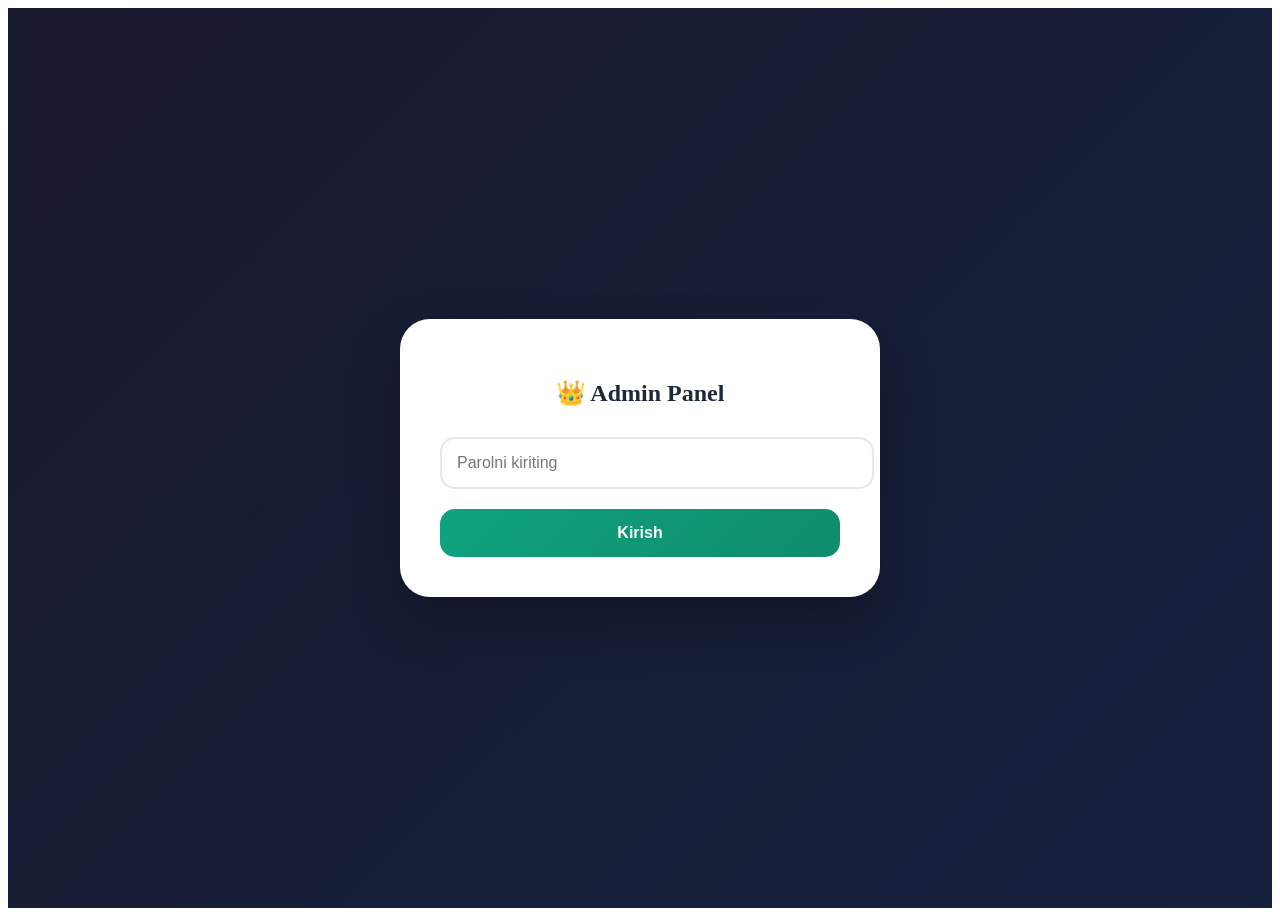
==== js/admin.html @ 2cdf9789 "Create admin.html" ====
<!DOCTYPE html>
<html lang="uz">
<head>
  <meta charset="UTF-8">
  <meta name="viewport" content="width=device-width, initial-scale=1.0">
  <title>Admin Panel | 41-Maktab</title>
  <link rel="stylesheet" href="css/style.css">
  <link rel="icon" type="image/png" href="images/logo.png">
  <link href="https://fonts.googleapis.com/css2?family=Poppins:wght@300;400;500;600;700;800&display=swap" rel="stylesheet">
  <style>
    .admin-login {
      min-height: 100vh;
      display: flex;
      align-items: center;
      justify-content: center;
      background: linear-gradient(135deg, #1a1a2e, #16213e);
    }
    .login-card {
      background: white;
      border-radius: 30px;
      padding: 40px;
      width: 100%;
      max-width: 400px;
      box-shadow: 0 25px 50px rgba(0,0,0,0.3);
    }
    .login-card h2 {
      text-align: center;
      margin-bottom: 30px;
      color: #1e293b;
    }
    .login-card input {
      width: 100%;
      padding: 15px;
      margin-bottom: 20px;
      border: 2px solid #e2e8f0;
      border-radius: 15px;
      font-size: 16px;
    }
    .login-card button {
      width: 100%;
      padding: 15px;
      background: linear-gradient(135deg, #10a37f, #0f8c6b);
      color: white;
      border: none;
      border-radius: 15px;
      font-size: 16px;
      font-weight: 600;
      cursor: pointer;
    }
    .admin-panel {
      display: none;
      padding: 40px 0;
      background: #f1f5f9;
      min-height: 100vh;
    }
    body.dark .admin-panel { background: #0f172a; }
    .admin-header {
      background: linear-gradient(135deg, #10a37f, #0f8c6b);
      color: white;
      padding: 30px;
      border-radius: 20px;
      margin-bottom: 30px;
    }
    .stats-grid {
      display: grid;
      grid-template-columns: repeat(auto-fit, minmax(200px, 1fr));
      gap: 20px;
      margin-bottom: 40px;
    }
    .stat-card {
      background: white;
      padding: 20px;
      border-radius: 20px;
      text-align: center;
      box-shadow: 0 5px 15px rgba(0,0,0,0.05);
    }
    body.dark .stat-card { background: #1e293b; }
    .stat-number { font-size: 32px; font-weight: 700; color: #10a37f; }
    .admin-section {
      background: white;
      border-radius: 20px;
      padding: 25px;
      margin-bottom: 30px;
    }
    body.dark .admin-section { background: #1e293b; }
    .admin-section h3 {
      margin-bottom: 20px;
      color: #1e293b;
      border-bottom: 2px solid #e2e8f0;
      padding-bottom: 10px;
    }
    body.dark .admin-section h3 { color: #f1f5f9; border-color: #334155; }
    .form-group { margin-bottom: 20px; }
    .form-group label { display: block; margin-bottom: 8px; font-weight: 500; }
    .form-group select, .form-group input {
      width: 100%;
      padding: 12px;
      border: 2px solid #e2e8f0;
      border-radius: 12px;
      font-size: 14px;
    }
    body.dark .form-group select, body.dark .form-group input {
      background: #2d3a4f;
      border-color: #334155;
      color: white;
    }
    .btn-admin {
      background: linear-gradient(135deg, #10a37f, #0f8c6b);
      color: white;
      border: none;
      padding: 12px 24px;
      border-radius: 30px;
      font-weight: 600;
      cursor: pointer;
      margin-right: 10px;
      margin-bottom: 10px;
    }
    .btn-danger {
      background: linear-gradient(135deg, #ef4444, #dc2626);
    }
    .progress-bar {
      width: 100%;
      height: 8px;
      background: #e2e8f0;
      border-radius: 4px;
      overflow: hidden;
      margin: 10px 0;
    }
    .progress-fill {
      height: 100%;
      background: #10a37f;
      width: 0%;
      transition: width 0.3s;
    }
    .log-output {
      background: #1e1e1e;
      color: #00ff00;
      padding: 15px;
      border-radius: 12px;
      font-family: monospace;
      font-size: 12px;
      max-height: 200px;
      overflow-y: auto;
      margin-top: 15px;
    }
    body.dark .log-output { background: #0a0a0a; }
    .test-list {
      max-height: 300px;
      overflow-y: auto;
    }
    .test-item {
      display: flex;
      justify-content: space-between;
      align-items: center;
      padding: 10px;
      border-bottom: 1px solid #e2e8f0;
    }
    body.dark .test-item { border-color: #334155; }
    .test-item.active { background: #e8f5e9; }
    body.dark .test-item.active { background: #1e3a2f; }
    .toggle-active {
      background: #10a37f;
      color: white;
      border: none;
      padding: 5px 12px;
      border-radius: 20px;
      cursor: pointer;
      font-size: 12px;
    }
    .logout-btn {
      background: #ef4444;
      color: white;
      border: none;
      padding: 10px 20px;
      border-radius: 30px;
      cursor: pointer;
      margin-top: 20px;
    }
  </style>
</head>
<body>

<!-- LOGIN SAHIFASI -->
<div class="admin-login" id="loginPage">
  <div class="login-card">
    <h2>👑 Admin Panel</h2>
    <input type="password" id="adminPassword" placeholder="Parolni kiriting" onkeypress="if(event.key==='Enter') checkAdminLogin()">
    <button onclick="checkAdminLogin()">Kirish</button>
  </div>
</div>

<!-- ADMIN PANEL (YASHIRIN) -->
<div class="admin-panel" id="adminPanel">
  <div class="container">
    <div class="admin-header">
      <h1>👑 41-Maktab Admin Panel</h1>
      <p>AI test generator, musobaqa testi va statistika</p>
    </div>

    <!-- STATISTIKA -->
    <div class="stats-grid" id="statsGrid">
      <div class="stat-card"><div class="stat-number" id="statStudents">0</div><div>O'quvchilar</div></div>
      <div class="stat-card"><div class="stat-number" id="statTests">0</div><div>Jami testlar</div></div>
      <div class="stat-card"><div class="stat-number" id="statResults">0</div><div>Natijalar</div></div>
      <div class="stat-card"><div class="stat-number" id="statActive">0</div><div>Faol testlar</div></div>
    </div>

    <!-- AI TEST GENERATOR -->
    <div class="admin-section">
      <h3>🤖 AI Test Generator</h3>
      <div class="form-group">
        <label>Sinf tanlang:</label>
        <select id="aiSinf">
          <option value="5">5-sinf</option>
          <option value="6a">6-A sinf</option>
          <option value="6b">6-B sinf</option>
          <option value="7a">7-A sinf</option>
          <option value="7b">7-B sinf</option>
          <option value="8a">8-A sinf</option>
          <option value="8b">8-B sinf</option>
          <option value="9a">9-A sinf</option>
          <option value="9b">9-B sinf</option>
          <option value="10a">10-A sinf</option>
        </select>
      </div>
      <div class="form-group">
        <label>Fan tanlang:</label>
        <select id="aiFan">
          <option value="matematika">Matematika</option>
          <option value="ona-tili">Ona tili</option>
          <option value="rus-tili">Rus tili</option>
          <option value="fizika">Fizika</option>
          <option value="kimyo">Kimyo</option>
          <option value="biologiya">Biologiya</option>
          <option value="tarix">Tarix</option>
          <option value="geografiya">Geografiya</option>
          <option value="informatika">Informatika</option>
          <option value="tabiiy-fan">Tabiiy fan</option>
        </select>
      </div>
      <div class="form-group">
        <label>Nechta test yaratilsin?</label>
        <input type="number" id="aiCount" value="200" min="1" max="500">
      </div>
      <button class="btn-admin" onclick="generateAITests()">🚀 AI test yaratish</button>
      <button class="btn-admin" onclick="randomizeActiveTests()">🎲 Faol testlarni random tanlash (30 ta)</button>
      <div id="aiProgress" style="margin-top: 15px;">
        <div class="progress-bar"><div class="progress-fill" id="aiProgressFill"></div></div>
        <span id="aiProgressText">Tayyor</span>
      </div>
      <div id="aiLog" class="log-output" style="display:none;"></div>
    </div>

    <!-- KOMBINATSION TEST GENERATOR -->
    <div class="admin-section">
      <h3>🎯 Kombinatsion test generator</h3>
      <button class="btn-admin" onclick="generateKombinatsionTests()">🎯 Kombinatsion test yaratish</button>
      <div id="kombProgress" style="margin-top: 15px;">
        <div class="progress-bar"><div class="progress-fill" id="kombProgressFill"></div></div>
        <span id="kombProgressText">Tayyor</span>
      </div>
    </div>

    <!-- FAOL TESTLARNI BOSHQARISH -->
    <div class="admin-section">
      <h3>📋 Faol testlar (30 ta)</h3>
      <div class="form-group">
        <label>Sinf:</label>
        <select id="activeSinf" onchange="loadActiveTestsList()">
          <option value="5">5-sinf</option>
          <option value="6a">6-A sinf</option>
          <option value="6b">6-B sinf</option>
          <option value="7a">7-A sinf</option>
          <option value="7b">7-B sinf</option>
          <option value="8a">8-A sinf</option>
          <option value="8b">8-B sinf</option>
          <option value="9a">9-A sinf</option>
          <option value="9b">9-B sinf</option>
          <option value="10a">10-A sinf</option>
        </select>
      </div>
      <div class="form-group">
        <label>Fan:</label>
        <select id="activeFan" onchange="loadActiveTestsList()">
          <option value="matematika">Matematika</option>
          <option value="ona-tili">Ona tili</option>
          <option value="rus-tili">Rus tili</option>
          <option value="fizika">Fizika</option>
          <option value="kimyo">Kimyo</option>
          <option value="biologiya">Biologiya</option>
          <option value="tarix">Tarix</option>
          <option value="geografiya">Geografiya</option>
          <option value="informatika">Informatika</option>
          <option value="tabiiy-fan">Tabiiy fan</option>
        </select>
      </div>
      <div id="activeTestsList" class="test-list"></div>
    </div>

    <!-- MUSOBAQA TESTI -->
    <div class="admin-section">
      <h3>🏆 Musobaqa testi</h3>
      <p class="text-muted">Musobaqa testini qo'lda tuzish uchun alohida fayl: <code>js/musobaqa-data.js</code></p>
      <button class="btn-admin" onclick="location.reload()">🔄 Yangilash</button>
    </div>

    <!-- MA'LUMOTLARNI BOSHQARISH -->
    <div class="admin-section">
      <h3>🗑️ Ma'lumotlarni boshqarish</h3>
      <button class="btn-admin btn-danger" onclick="clearAllData()">🗑️ Barcha ma'lumotlarni tozalash</button>
      <button class="btn-admin" onclick="exportData()">📤 Ma'lumotlarni eksport qilish</button>
      <input type="file" id="importFile" style="display:none" onchange="importData(this)">
      <button class="btn-admin" onclick="document.getElementById('importFile').click()">📥 Ma'lumotlarni import qilish</button>
    </div>

    <button class="logout-btn" onclick="logout()">🚪 Chiqish</button>
  </div>
</div>

<script src="js/database.js"></script>
<script src="js/test-ai.js"></script>
<script src="js/admin.js"></script>
</body>
</html>
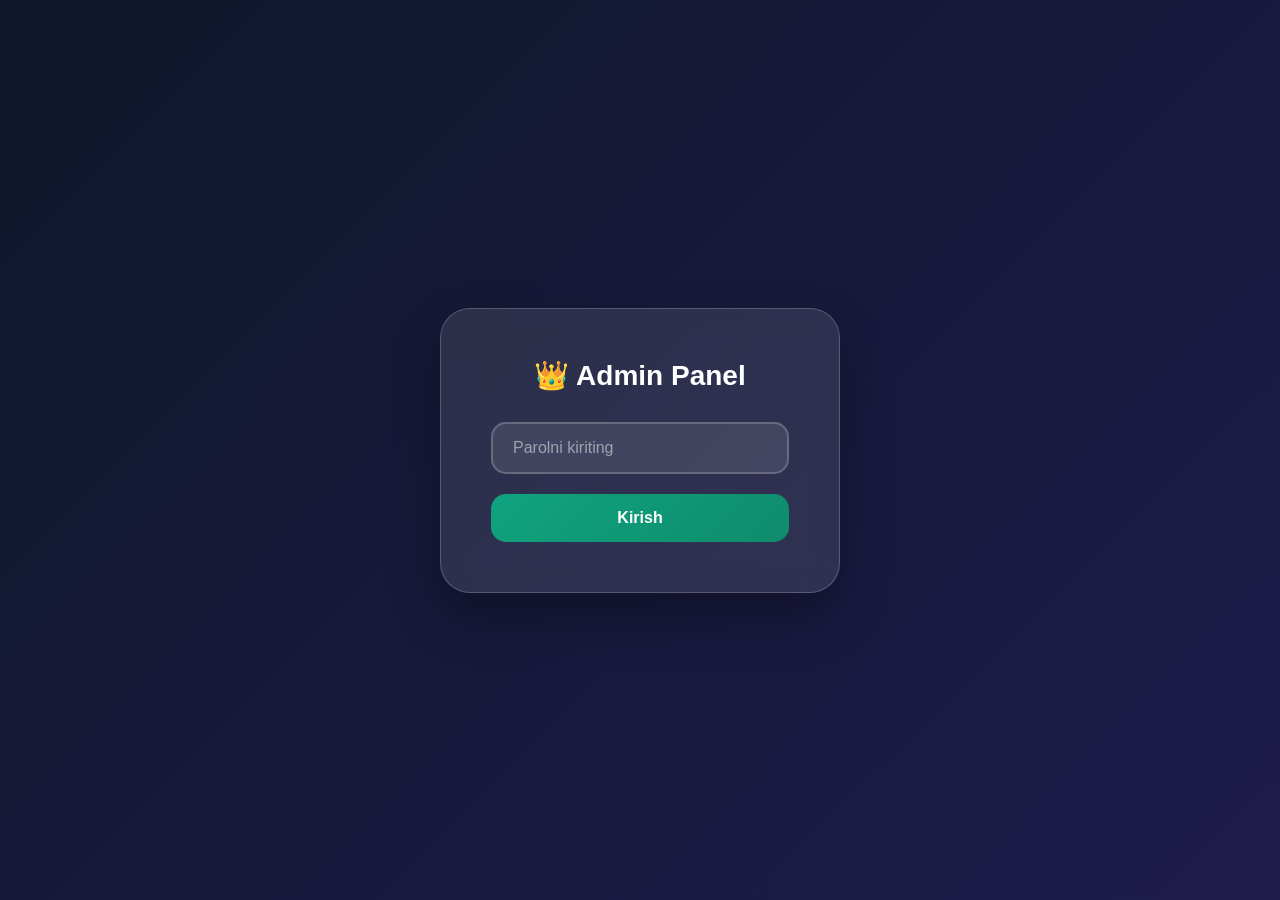
==== commit 45d6a22a: "Update admin.html" ====
--- a/js/admin.html
+++ b/js/admin.html
@@ -8,34 +8,45 @@
   <link rel="icon" type="image/png" href="images/logo.png">
   <link href="https://fonts.googleapis.com/css2?family=Poppins:wght@300;400;500;600;700;800&display=swap" rel="stylesheet">
   <style>
+    * { margin: 0; padding: 0; box-sizing: border-box; }
+    body { font-family: 'Poppins', sans-serif; background: #0f172a; }
+    
+    /* LOGIN PAGE */
     .admin-login {
       min-height: 100vh;
       display: flex;
       align-items: center;
       justify-content: center;
-      background: linear-gradient(135deg, #1a1a2e, #16213e);
+      background: linear-gradient(135deg, #0f172a, #1e1b4b);
     }
     .login-card {
-      background: white;
+      background: rgba(255,255,255,0.1);
+      backdrop-filter: blur(10px);
       border-radius: 30px;
-      padding: 40px;
+      padding: 50px;
       width: 100%;
       max-width: 400px;
       box-shadow: 0 25px 50px rgba(0,0,0,0.3);
+      border: 1px solid rgba(255,255,255,0.2);
     }
     .login-card h2 {
       text-align: center;
       margin-bottom: 30px;
-      color: #1e293b;
+      color: white;
+      font-size: 28px;
     }
     .login-card input {
       width: 100%;
-      padding: 15px;
+      padding: 15px 20px;
       margin-bottom: 20px;
-      border: 2px solid #e2e8f0;
+      border: 2px solid rgba(255,255,255,0.2);
       border-radius: 15px;
       font-size: 16px;
-    }
+      background: rgba(255,255,255,0.1);
+      color: white;
+    }
+    .login-card input::placeholder { color: rgba(255,255,255,0.5); }
+    .login-card input:focus { outline: none; border-color: #10a37f; }
     .login-card button {
       width: 100%;
       padding: 15px;
@@ -46,41 +57,75 @@
       font-size: 16px;
       font-weight: 600;
       cursor: pointer;
-    }
+      transition: all 0.3s;
+    }
+    .login-card button:hover { transform: translateY(-2px); opacity: 0.9; }
+    
+    /* ADMIN PANEL */
     .admin-panel {
       display: none;
-      padding: 40px 0;
+      padding: 30px 0;
       background: #f1f5f9;
       min-height: 100vh;
     }
     body.dark .admin-panel { background: #0f172a; }
+    
+    .container { max-width: 1400px; margin: 0 auto; padding: 0 20px; }
+    
     .admin-header {
       background: linear-gradient(135deg, #10a37f, #0f8c6b);
       color: white;
       padding: 30px;
       border-radius: 20px;
       margin-bottom: 30px;
-    }
+      display: flex;
+      justify-content: space-between;
+      align-items: center;
+      flex-wrap: wrap;
+      gap: 20px;
+    }
+    .admin-header h1 { font-size: 28px; }
+    .logout-btn {
+      background: rgba(255,255,255,0.2);
+      color: white;
+      border: none;
+      padding: 10px 25px;
+      border-radius: 30px;
+      cursor: pointer;
+      font-size: 14px;
+      font-weight: 500;
+      transition: all 0.3s;
+    }
+    .logout-btn:hover { background: rgba(255,255,255,0.3); }
+    
+    /* STATISTIKA */
     .stats-grid {
       display: grid;
       grid-template-columns: repeat(auto-fit, minmax(200px, 1fr));
       gap: 20px;
-      margin-bottom: 40px;
+      margin-bottom: 30px;
     }
     .stat-card {
       background: white;
-      padding: 20px;
+      padding: 25px;
       border-radius: 20px;
       text-align: center;
       box-shadow: 0 5px 15px rgba(0,0,0,0.05);
-    }
+      transition: transform 0.3s;
+    }
+    .stat-card:hover { transform: translateY(-3px); }
     body.dark .stat-card { background: #1e293b; }
-    .stat-number { font-size: 32px; font-weight: 700; color: #10a37f; }
+    .stat-number { font-size: 36px; font-weight: 800; color: #10a37f; }
+    .stat-label { font-size: 14px; color: #64748b; margin-top: 5px; }
+    body.dark .stat-label { color: #94a3b8; }
+    
+    /* SECTION */
     .admin-section {
       background: white;
       border-radius: 20px;
       padding: 25px;
-      margin-bottom: 30px;
+      margin-bottom: 25px;
+      box-shadow: 0 5px 15px rgba(0,0,0,0.05);
     }
     body.dark .admin-section { background: #1e293b; }
     .admin-section h3 {
@@ -88,22 +133,49 @@
       color: #1e293b;
       border-bottom: 2px solid #e2e8f0;
       padding-bottom: 10px;
+      display: flex;
+      align-items: center;
+      gap: 10px;
     }
     body.dark .admin-section h3 { color: #f1f5f9; border-color: #334155; }
-    .form-group { margin-bottom: 20px; }
-    .form-group label { display: block; margin-bottom: 8px; font-weight: 500; }
+    
+    /* FORM */
+    .form-row {
+      display: grid;
+      grid-template-columns: repeat(auto-fit, minmax(250px, 1fr));
+      gap: 20px;
+      margin-bottom: 20px;
+    }
+    .form-group { margin-bottom: 15px; }
+    .form-group label {
+      display: block;
+      margin-bottom: 8px;
+      font-weight: 600;
+      font-size: 14px;
+      color: #334155;
+    }
+    body.dark .form-group label { color: #cbd5e1; }
     .form-group select, .form-group input {
       width: 100%;
-      padding: 12px;
+      padding: 12px 15px;
       border: 2px solid #e2e8f0;
       border-radius: 12px;
       font-size: 14px;
+      font-family: inherit;
+      background: white;
+      transition: all 0.3s;
     }
     body.dark .form-group select, body.dark .form-group input {
       background: #2d3a4f;
       border-color: #334155;
       color: white;
     }
+    .form-group select:focus, .form-group input:focus {
+      outline: none;
+      border-color: #10a37f;
+    }
+    
+    /* BUTTONS */
     .btn-admin {
       background: linear-gradient(135deg, #10a37f, #0f8c6b);
       color: white;
@@ -112,69 +184,115 @@
       border-radius: 30px;
       font-weight: 600;
       cursor: pointer;
+      transition: all 0.3s;
       margin-right: 10px;
       margin-bottom: 10px;
-    }
+      font-size: 14px;
+    }
+    .btn-admin:hover { transform: translateY(-2px); box-shadow: 0 5px 15px rgba(16,163,127,0.3); }
     .btn-danger {
       background: linear-gradient(135deg, #ef4444, #dc2626);
     }
+    .btn-danger:hover { box-shadow: 0 5px 15px rgba(239,68,68,0.3); }
+    .btn-warning {
+      background: linear-gradient(135deg, #f59e0b, #d97706);
+    }
+    
+    /* PROGRESS */
+    .progress-container { margin-top: 15px; }
     .progress-bar {
       width: 100%;
-      height: 8px;
+      height: 10px;
       background: #e2e8f0;
-      border-radius: 4px;
+      border-radius: 10px;
       overflow: hidden;
-      margin: 10px 0;
     }
     .progress-fill {
       height: 100%;
       background: #10a37f;
       width: 0%;
       transition: width 0.3s;
-    }
+      border-radius: 10px;
+    }
+    .progress-text {
+      font-size: 12px;
+      color: #64748b;
+      margin-top: 8px;
+      text-align: center;
+    }
+    body.dark .progress-text { color: #94a3b8; }
+    
+    /* LOG OUTPUT */
     .log-output {
       background: #1e1e1e;
-      color: #00ff00;
+      color: #10b981;
       padding: 15px;
       border-radius: 12px;
-      font-family: monospace;
+      font-family: 'Courier New', monospace;
       font-size: 12px;
       max-height: 200px;
       overflow-y: auto;
       margin-top: 15px;
     }
-    body.dark .log-output { background: #0a0a0a; }
+    
+    /* TEST LIST */
     .test-list {
-      max-height: 300px;
+      max-height: 400px;
       overflow-y: auto;
-    }
+      border: 1px solid #e2e8f0;
+      border-radius: 12px;
+    }
+    body.dark .test-list { border-color: #334155; }
     .test-item {
       display: flex;
       justify-content: space-between;
       align-items: center;
-      padding: 10px;
+      padding: 12px 15px;
       border-bottom: 1px solid #e2e8f0;
+      transition: background 0.3s;
     }
     body.dark .test-item { border-color: #334155; }
-    .test-item.active { background: #e8f5e9; }
+    .test-item:hover { background: #f8fafc; }
+    body.dark .test-item:hover { background: #2d3a4f; }
+    .test-item.active { background: #dcfce7; }
     body.dark .test-item.active { background: #1e3a2f; }
-    .toggle-active {
+    .test-name { font-size: 14px; flex: 1; }
+    .test-status {
+      font-size: 12px;
+      padding: 4px 12px;
+      border-radius: 20px;
+      margin-right: 10px;
+    }
+    .status-active { background: #10b981; color: white; }
+    .status-inactive { background: #94a3b8; color: white; }
+    .toggle-btn {
       background: #10a37f;
       color: white;
       border: none;
-      padding: 5px 12px;
+      padding: 6px 15px;
       border-radius: 20px;
       cursor: pointer;
       font-size: 12px;
-    }
-    .logout-btn {
-      background: #ef4444;
-      color: white;
-      border: none;
-      padding: 10px 20px;
-      border-radius: 30px;
-      cursor: pointer;
-      margin-top: 20px;
+      transition: all 0.3s;
+    }
+    .toggle-btn:hover { transform: scale(1.05); }
+    
+    /* INFO BOX */
+    .info-box {
+      background: #e0f2fe;
+      border-left: 4px solid #0ea5e9;
+      padding: 15px;
+      border-radius: 12px;
+      margin-bottom: 20px;
+    }
+    body.dark .info-box { background: #0c4a6e; }
+    .info-box p { font-size: 14px; color: #0c4a6e; }
+    body.dark .info-box p { color: #bae6fd; }
+    
+    @media (max-width: 768px) {
+      .admin-header { flex-direction: column; text-align: center; }
+      .btn-admin { width: 100%; margin-right: 0; }
+      .form-row { grid-template-columns: 1fr; }
     }
   </style>
 </head>
@@ -189,131 +307,194 @@
   </div>
 </div>
 
-<!-- ADMIN PANEL (YASHIRIN) -->
+<!-- ADMIN PANEL -->
 <div class="admin-panel" id="adminPanel">
   <div class="container">
+    
+    <!-- HEADER -->
     <div class="admin-header">
-      <h1>👑 41-Maktab Admin Panel</h1>
-      <p>AI test generator, musobaqa testi va statistika</p>
+      <div>
+        <h1>👑 41-Maktab Admin Panel</h1>
+        <p style="opacity:0.8; margin-top:5px;">AI test generator | Testlarni boshqarish | Statistika</p>
+      </div>
+      <button class="logout-btn" onclick="logout()">🚪 Chiqish</button>
     </div>
 
     <!-- STATISTIKA -->
-    <div class="stats-grid" id="statsGrid">
-      <div class="stat-card"><div class="stat-number" id="statStudents">0</div><div>O'quvchilar</div></div>
-      <div class="stat-card"><div class="stat-number" id="statTests">0</div><div>Jami testlar</div></div>
-      <div class="stat-card"><div class="stat-number" id="statResults">0</div><div>Natijalar</div></div>
-      <div class="stat-card"><div class="stat-number" id="statActive">0</div><div>Faol testlar</div></div>
+    <div class="stats-grid">
+      <div class="stat-card">
+        <div class="stat-number" id="statStudents">0</div>
+        <div class="stat-label">👨‍🎓 O'quvchilar</div>
+      </div>
+      <div class="stat-card">
+        <div class="stat-number" id="statTests">0</div>
+        <div class="stat-label">📚 Jami testlar</div>
+      </div>
+      <div class="stat-card">
+        <div class="stat-number" id="statResults">0</div>
+        <div class="stat-label">📝 Natijalar</div>
+      </div>
+      <div class="stat-card">
+        <div class="stat-number" id="statActiveTests">0</div>
+        <div class="stat-label">✅ Faol testlar</div>
+      </div>
     </div>
 
-    <!-- AI TEST GENERATOR -->
+    <!-- 🤖 AI TEST GENERATOR -->
     <div class="admin-section">
-      <h3>🤖 AI Test Generator</h3>
-      <div class="form-group">
-        <label>Sinf tanlang:</label>
-        <select id="aiSinf">
-          <option value="5">5-sinf</option>
-          <option value="6a">6-A sinf</option>
-          <option value="6b">6-B sinf</option>
-          <option value="7a">7-A sinf</option>
-          <option value="7b">7-B sinf</option>
-          <option value="8a">8-A sinf</option>
-          <option value="8b">8-B sinf</option>
-          <option value="9a">9-A sinf</option>
-          <option value="9b">9-B sinf</option>
-          <option value="10a">10-A sinf</option>
-        </select>
-      </div>
-      <div class="form-group">
-        <label>Fan tanlang:</label>
-        <select id="aiFan">
-          <option value="matematika">Matematika</option>
-          <option value="ona-tili">Ona tili</option>
-          <option value="rus-tili">Rus tili</option>
-          <option value="fizika">Fizika</option>
-          <option value="kimyo">Kimyo</option>
-          <option value="biologiya">Biologiya</option>
-          <option value="tarix">Tarix</option>
-          <option value="geografiya">Geografiya</option>
-          <option value="informatika">Informatika</option>
-          <option value="tabiiy-fan">Tabiiy fan</option>
-        </select>
-      </div>
-      <div class="form-group">
-        <label>Nechta test yaratilsin?</label>
-        <input type="number" id="aiCount" value="200" min="1" max="500">
-      </div>
-      <button class="btn-admin" onclick="generateAITests()">🚀 AI test yaratish</button>
-      <button class="btn-admin" onclick="randomizeActiveTests()">🎲 Faol testlarni random tanlash (30 ta)</button>
-      <div id="aiProgress" style="margin-top: 15px;">
+      <h3>🤖 AI Test Generator (Groq API - Tez)</h3>
+      <div class="info-box">
+        <p>⚡ Groq API orqali testlar tez yaratiladi. Har bir sinf+fan uchun 200 tagacha test yaratishingiz mumkin.</p>
+      </div>
+      
+      <div class="form-row">
+        <div class="form-group">
+          <label>📚 Sinf tanlang:</label>
+          <select id="aiSinf">
+            <option value="5">5-sinf</option>
+            <option value="6a">6-A sinf</option>
+            <option value="6b">6-B sinf</option>
+            <option value="7a">7-A sinf</option>
+            <option value="7b">7-B sinf</option>
+            <option value="8a">8-A sinf</option>
+            <option value="8b">8-B sinf</option>
+            <option value="9a">9-A sinf</option>
+            <option value="9b">9-B sinf</option>
+            <option value="10a">10-A sinf</option>
+          </select>
+        </div>
+        <div class="form-group">
+          <label>📖 Fan tanlang:</label>
+          <select id="aiFan">
+            <optgroup label="Asosiy fanlar">
+              <option value="matematika">🔢 Matematika</option>
+              <option value="ona-tili">📖 Ona tili</option>
+              <option value="rus-tili">🇷🇺 Rus tili</option>
+            </optgroup>
+            <optgroup label="Tabiiy fanlar">
+              <option value="fizika">⚛️ Fizika</option>
+              <option value="kimyo">🧪 Kimyo</option>
+              <option value="biologiya">🧬 Biologiya</option>
+              <option value="tabiiy-fan">🌿 Tabiiy fan</option>
+            </optgroup>
+            <optgroup label="Ijtimoiy fanlar">
+              <option value="tarix">📜 Tarix</option>
+              <option value="geografiya">🌍 Geografiya</option>
+            </optgroup>
+            <optgroup label="Texnologiya">
+              <option value="informatika">💻 Informatika</option>
+            </optgroup>
+          </select>
+        </div>
+        <div class="form-group">
+          <label>🔢 Nechta test:</label>
+          <input type="number" id="aiCount" value="20" min="1" max="500" step="5">
+        </div>
+      </div>
+      
+      <div>
+        <button class="btn-admin" onclick="generateAITests()">🚀 Test yaratish</button>
+        <button class="btn-admin btn-warning" onclick="generateKombinatsionTests()">🎯 Kombinatsion test yaratish</button>
+      </div>
+      
+      <div class="progress-container" id="aiProgress">
         <div class="progress-bar"><div class="progress-fill" id="aiProgressFill"></div></div>
-        <span id="aiProgressText">Tayyor</span>
+        <div class="progress-text" id="aiProgressText">Tayyor</div>
       </div>
       <div id="aiLog" class="log-output" style="display:none;"></div>
     </div>
 
-    <!-- KOMBINATSION TEST GENERATOR -->
+    <!-- 🎲 FAOL TESTLARNI BOSHQARISH -->
     <div class="admin-section">
-      <h3>🎯 Kombinatsion test generator</h3>
-      <button class="btn-admin" onclick="generateKombinatsionTests()">🎯 Kombinatsion test yaratish</button>
-      <div id="kombProgress" style="margin-top: 15px;">
-        <div class="progress-bar"><div class="progress-fill" id="kombProgressFill"></div></div>
-        <span id="kombProgressText">Tayyor</span>
+      <h3>🎲 Faol testlarni boshqarish (20 ta)</h3>
+      <div class="info-box">
+        <p>📌 Har bir sinf+fan uchun <strong>20 ta test</strong> faol bo'ladi. Qolgan testlar kutish rejimida.</p>
+      </div>
+      
+      <div class="form-row">
+        <div class="form-group">
+          <label>📚 Sinf:</label>
+          <select id="activeSinf" onchange="loadActiveTestsList()">
+            <option value="5">5-sinf</option>
+            <option value="6a">6-A sinf</option>
+            <option value="6b">6-B sinf</option>
+            <option value="7a">7-A sinf</option>
+            <option value="7b">7-B sinf</option>
+            <option value="8a">8-A sinf</option>
+            <option value="8b">8-B sinf</option>
+            <option value="9a">9-A sinf</option>
+            <option value="9b">9-B sinf</option>
+            <option value="10a">10-A sinf</option>
+          </select>
+        </div>
+        <div class="form-group">
+          <label>📖 Fan:</label>
+          <select id="activeFan" onchange="loadActiveTestsList()">
+            <optgroup label="Asosiy fanlar">
+              <option value="matematika">🔢 Matematika</option>
+              <option value="ona-tili">📖 Ona tili</option>
+              <option value="rus-tili">🇷🇺 Rus tili</option>
+            </optgroup>
+            <optgroup label="Tabiiy fanlar">
+              <option value="fizika">⚛️ Fizika</option>
+              <option value="kimyo">🧪 Kimyo</option>
+              <option value="biologiya">🧬 Biologiya</option>
+              <option value="tabiiy-fan">🌿 Tabiiy fan</option>
+            </optgroup>
+            <optgroup label="Ijtimoiy fanlar">
+              <option value="tarix">📜 Tarix</option>
+              <option value="geografiya">🌍 Geografiya</option>
+            </optgroup>
+            <optgroup label="Texnologiya">
+              <option value="informatika">💻 Informatika</option>
+            </optgroup>
+          </select>
+        </div>
+      </div>
+      
+      <div>
+        <button class="btn-admin" onclick="randomizeActiveTests()">🎲 Random 20 ta testni faol qilish</button>
+        <button class="btn-admin" onclick="loadActiveTestsList()">🔄 Yangilash</button>
+      </div>
+      
+      <div style="margin-top: 20px;">
+        <h4 style="margin-bottom: 10px; font-size: 14px;">📋 Testlar ro'yxati:</h4>
+        <div id="activeTestsList" class="test-list">
+          <div style="padding: 20px; text-align: center;">Testlar yuklanmoqda...</div>
+        </div>
       </div>
     </div>
 
-    <!-- FAOL TESTLARNI BOSHQARISH -->
-    <div class="admin-section">
-      <h3>📋 Faol testlar (30 ta)</h3>
-      <div class="form-group">
-        <label>Sinf:</label>
-        <select id="activeSinf" onchange="loadActiveTestsList()">
-          <option value="5">5-sinf</option>
-          <option value="6a">6-A sinf</option>
-          <option value="6b">6-B sinf</option>
-          <option value="7a">7-A sinf</option>
-          <option value="7b">7-B sinf</option>
-          <option value="8a">8-A sinf</option>
-          <option value="8b">8-B sinf</option>
-          <option value="9a">9-A sinf</option>
-          <option value="9b">9-B sinf</option>
-          <option value="10a">10-A sinf</option>
-        </select>
-      </div>
-      <div class="form-group">
-        <label>Fan:</label>
-        <select id="activeFan" onchange="loadActiveTestsList()">
-          <option value="matematika">Matematika</option>
-          <option value="ona-tili">Ona tili</option>
-          <option value="rus-tili">Rus tili</option>
-          <option value="fizika">Fizika</option>
-          <option value="kimyo">Kimyo</option>
-          <option value="biologiya">Biologiya</option>
-          <option value="tarix">Tarix</option>
-          <option value="geografiya">Geografiya</option>
-          <option value="informatika">Informatika</option>
-          <option value="tabiiy-fan">Tabiiy fan</option>
-        </select>
-      </div>
-      <div id="activeTestsList" class="test-list"></div>
-    </div>
-
-    <!-- MUSOBAQA TESTI -->
+    <!-- 🏆 MUSOBAQA TESTI -->
     <div class="admin-section">
       <h3>🏆 Musobaqa testi</h3>
-      <p class="text-muted">Musobaqa testini qo'lda tuzish uchun alohida fayl: <code>js/musobaqa-data.js</code></p>
+      <div class="info-box">
+        <p>📌 Musobaqa testini tayyorlash uchun <code>js/musobaqa-data.js</code> faylini tahrirlang.<br>
+        Test vaqtini belgilash: <code>boshlanishVaqti</code> va <code>tugashVaqti</code> ni o'zgartiring.</p>
+      </div>
       <button class="btn-admin" onclick="location.reload()">🔄 Yangilash</button>
     </div>
 
-    <!-- MA'LUMOTLARNI BOSHQARISH -->
+    <!-- 💾 MA'LUMOTLARNI BOSHQARISH -->
     <div class="admin-section">
-      <h3>🗑️ Ma'lumotlarni boshqarish</h3>
-      <button class="btn-admin btn-danger" onclick="clearAllData()">🗑️ Barcha ma'lumotlarni tozalash</button>
-      <button class="btn-admin" onclick="exportData()">📤 Ma'lumotlarni eksport qilish</button>
-      <input type="file" id="importFile" style="display:none" onchange="importData(this)">
-      <button class="btn-admin" onclick="document.getElementById('importFile').click()">📥 Ma'lumotlarni import qilish</button>
+      <h3>💾 Ma'lumotlarni boshqarish</h3>
+      <div class="form-row">
+        <div class="form-group">
+          <label>📤 Eksport</label>
+          <button class="btn-admin" style="width:100%" onclick="exportData()">📤 Barcha ma'lumotlarni eksport qilish</button>
+        </div>
+        <div class="form-group">
+          <label>📥 Import</label>
+          <input type="file" id="importFile" style="display:none" onchange="importData(this)">
+          <button class="btn-admin" style="width:100%" onclick="document.getElementById('importFile').click()">📥 Ma'lumotlarni import qilish</button>
+        </div>
+        <div class="form-group">
+          <label>🗑️ Tozalash</label>
+          <button class="btn-admin btn-danger" style="width:100%" onclick="clearAllData()">🗑️ Barcha ma'lumotlarni tozalash</button>
+        </div>
+      </div>
     </div>
 
-    <button class="logout-btn" onclick="logout()">🚪 Chiqish</button>
   </div>
 </div>
 
